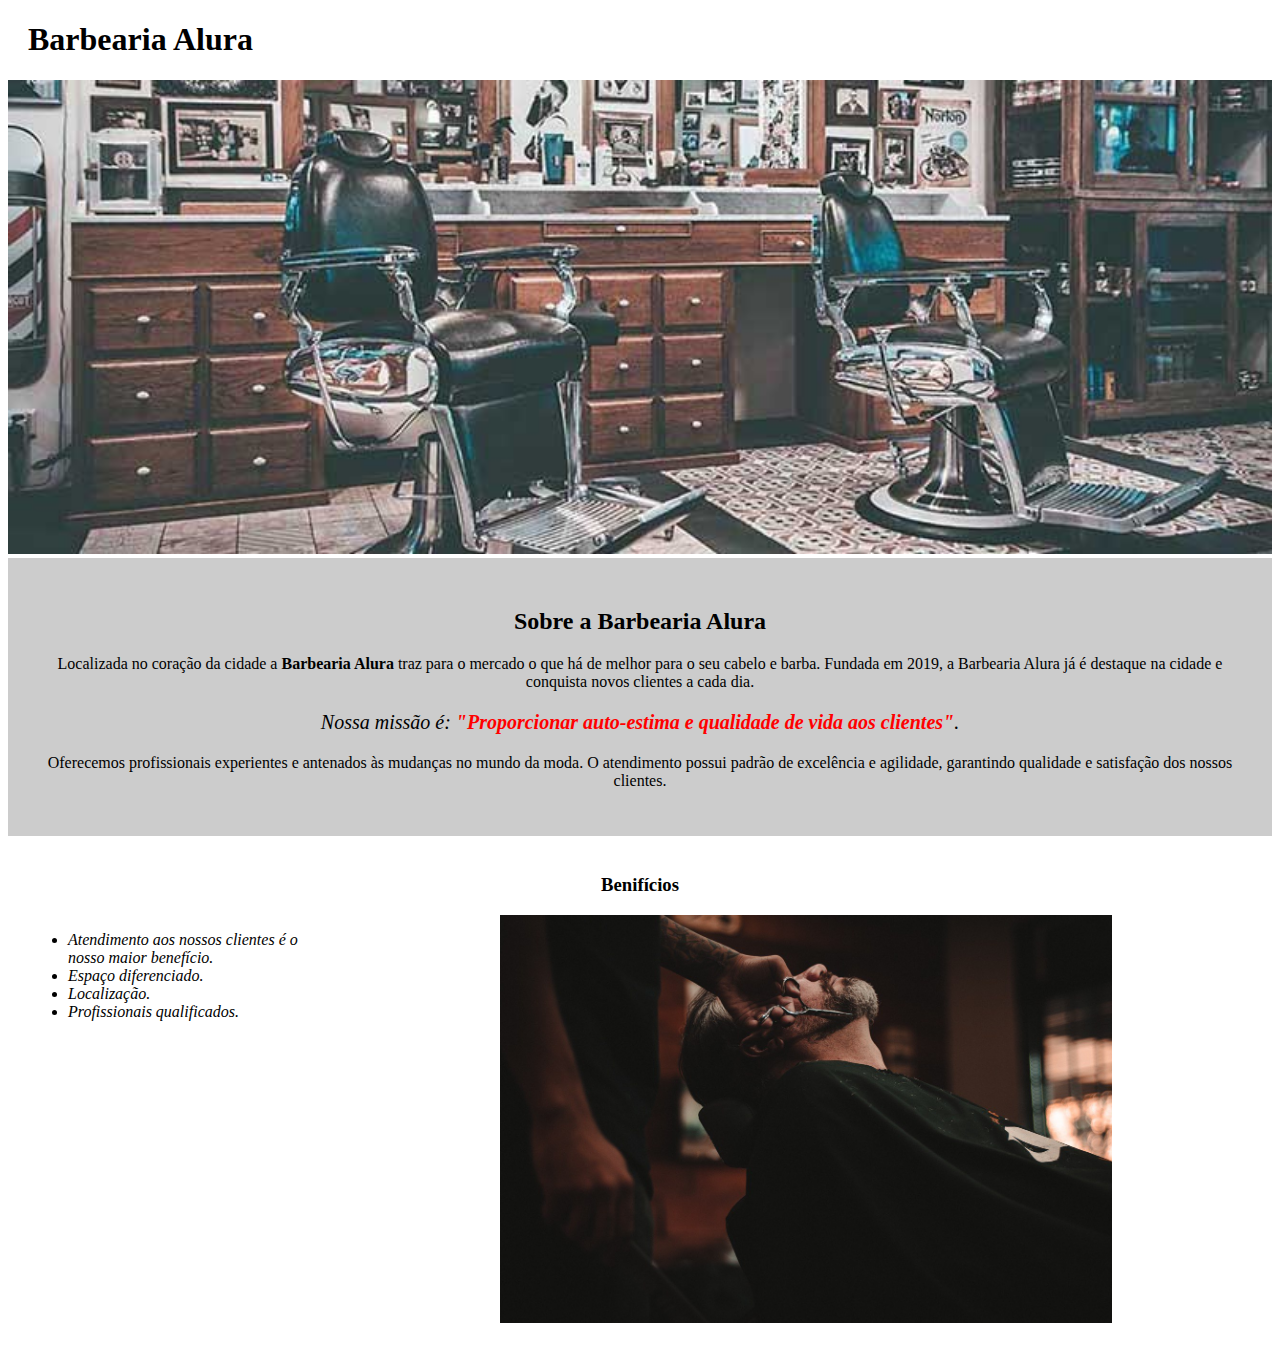
==== index.html @ 04c4652c "primeiro commit" ====
<!DOCTYPE html>
<html lang="pt-br">
	<head>
		<meta charset="UTF-8">
		<link rel="stylesheet" href="style.css">
		<title>Barbearia Alura</title>
	</head>

	<body>
		<header>
			<h1 class="titulo-principal">Barbearia Alura</h1>
		</header>
		<img id="banner" src="banner.jpg">
		<div class="principal">
			<h2 class="titulo-centralizado">Sobre a Barbearia Alura</h2>
			<p>Localizada no coração da cidade a <strong>Barbearia Alura</strong> traz para o mercado o que há de melhor para o seu cabelo e barba. Fundada em 2019, a Barbearia Alura já é destaque na cidade e conquista novos clientes a cada dia.</p>
			<p id="missao"><em>Nossa missão é: <strong>"Proporcionar auto-estima e qualidade de vida aos clientes"</strong>.</em></p>
			<p>Oferecemos profissionais experientes e antenados às mudanças no mundo da moda. O atendimento possui padrão de excelência e agilidade, garantindo qualidade e satisfação dos nossos clientes.</p>
		</div>
		<div class="beneficios">
			<h3 class="titulo-centralizado">Benifícios</h3>
				<ul>
					<li class="itens">Atendimento aos nossos clientes é o nosso maior benefício.</li>
					<li class="itens">Espaço diferenciado.</li>
					<li class="itens">Localização.</li>
					<li class="itens">Profissionais qualificados.</li>
				</ul>
				<img src="beneficios.jpg" class="imagembeneficio">
		</div>
	</body>
</html>
---- style.css ----
body {
   
}
#banner {
    width: 100%;
}

.principal{
    background: #CCCCCC;
    padding: 30px;
}

.titulo-principal {
    padding-left: 20px;
}

.titulo-centralizado {
    text-align: center;
}
p {
    text-align: center;
}

em strong {
    color: red;
}


#missao {
    font-size: 20px;
}

.beneficios{
    background: #FFFFFF;
    padding: 20px;
}

.itens {
    font-style: italic;
}

ul {
    display: inline-block;
    vertical-align: top;
    width: 20%;
    margin-right: 15%;
}
.imagembeneficio{
    width: 50%;
}
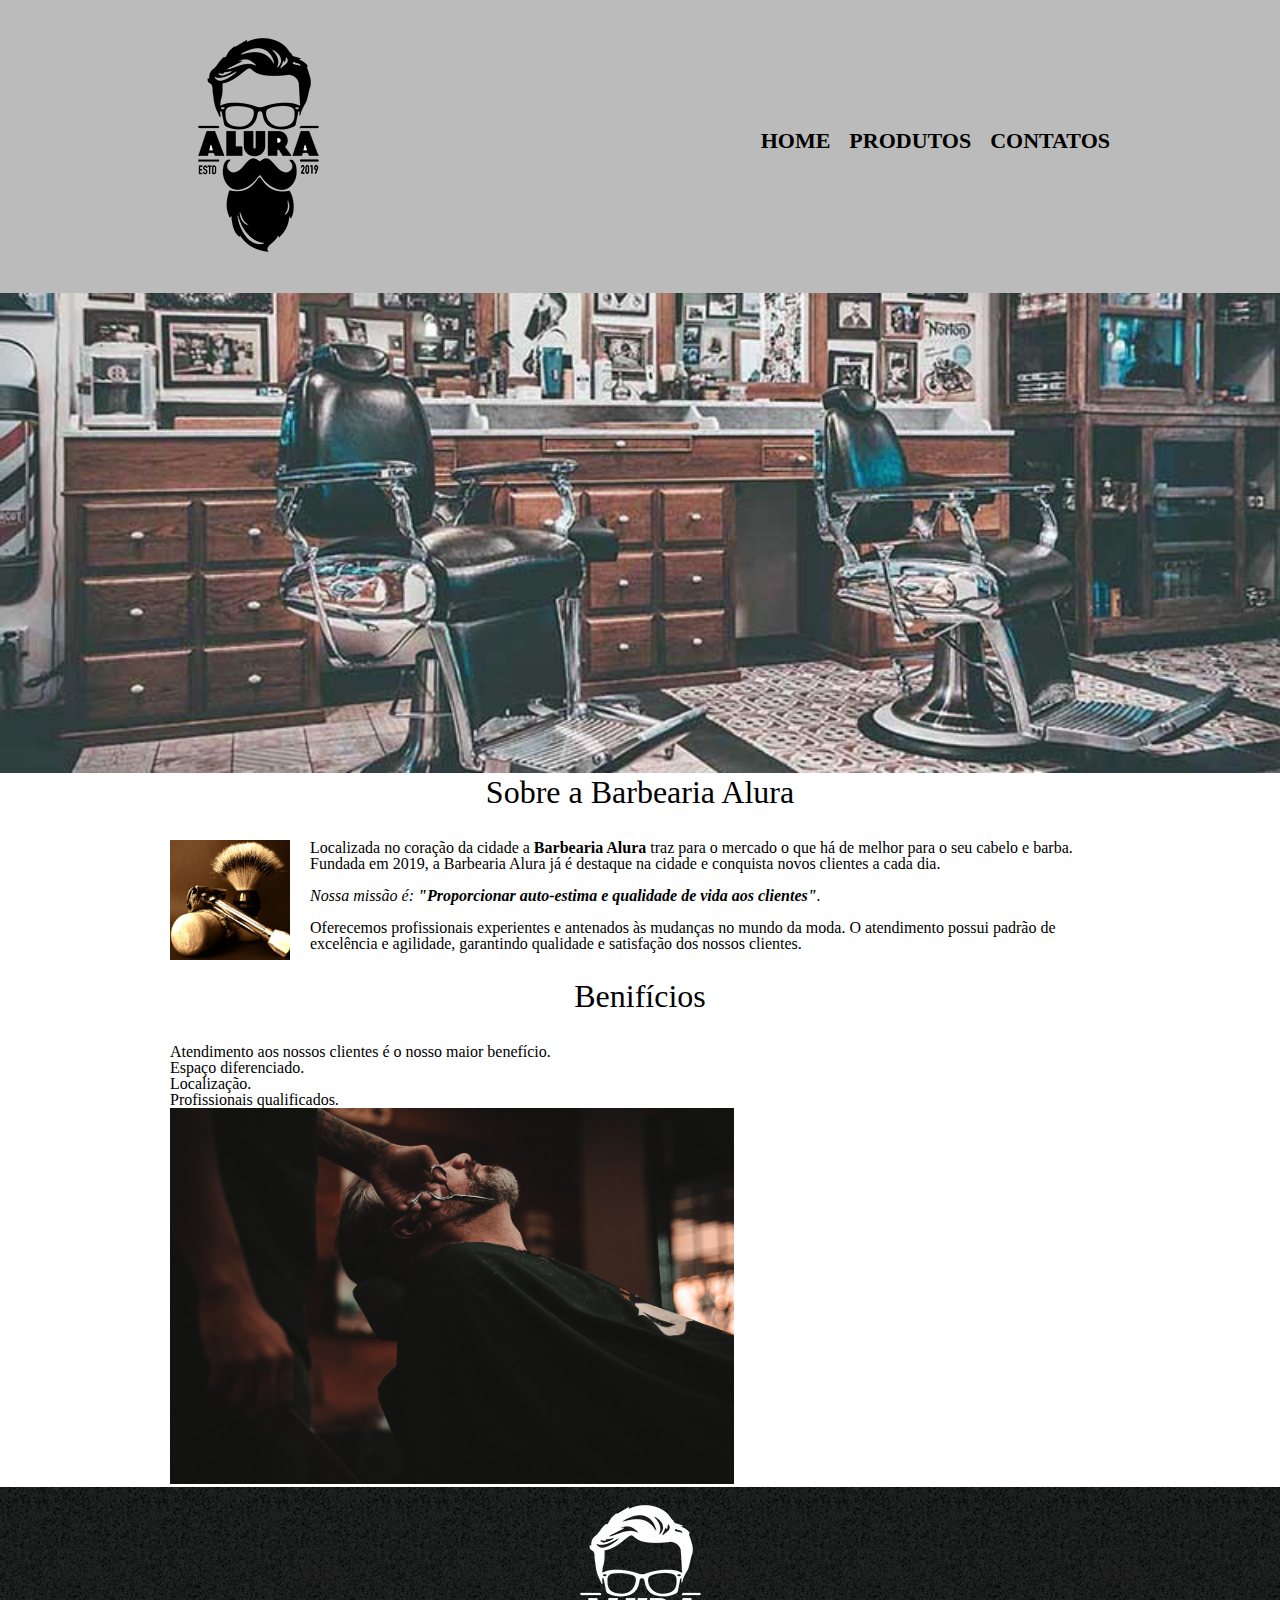
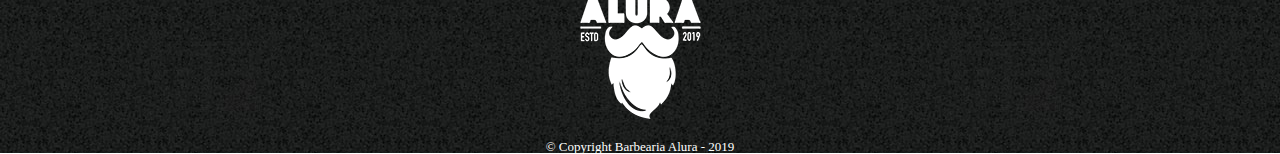
==== commit 5f20b1a7: "Adaptando a página inicial" ====
--- a/index.html
+++ b/index.html
@@ -2,30 +2,48 @@
 <html lang="pt-br">
 	<head>
 		<meta charset="UTF-8">
-		<link rel="stylesheet" href="style.css">
+		<link rel="stylesheet" href="reset.css">
+        <link rel="stylesheet" href="style.css">
 		<title>Barbearia Alura</title>
 	</head>
 
 	<body>
 		<header>
-			<h1 class="titulo-principal">Barbearia Alura</h1>
-		</header>
-		<img id="banner" src="banner.jpg">
-		<div class="principal">
-			<h2 class="titulo-centralizado">Sobre a Barbearia Alura</h2>
-			<p>Localizada no coração da cidade a <strong>Barbearia Alura</strong> traz para o mercado o que há de melhor para o seu cabelo e barba. Fundada em 2019, a Barbearia Alura já é destaque na cidade e conquista novos clientes a cada dia.</p>
-			<p id="missao"><em>Nossa missão é: <strong>"Proporcionar auto-estima e qualidade de vida aos clientes"</strong>.</em></p>
-			<p>Oferecemos profissionais experientes e antenados às mudanças no mundo da moda. O atendimento possui padrão de excelência e agilidade, garantindo qualidade e satisfação dos nossos clientes.</p>
-		</div>
-		<div class="beneficios">
-			<h3 class="titulo-centralizado">Benifícios</h3>
-				<ul>
-					<li class="itens">Atendimento aos nossos clientes é o nosso maior benefício.</li>
-					<li class="itens">Espaço diferenciado.</li>
-					<li class="itens">Localização.</li>
-					<li class="itens">Profissionais qualificados.</li>
-				</ul>
-				<img src="beneficios.jpg" class="imagembeneficio">
-		</div>
+			<div class="caixa">
+			  <h1><img src="logo.png"></h1>
+			  <nav>
+				  <ul>
+					  <li><a href="index.html">Home</a></li>
+					  <li><a href="produto.html">Produtos</a></li>
+					  <li><a href="contato.html">Contatos</a></li>
+				  </ul>
+			  </nav>
+			</div>
+		  </header>
+		<img class="banner" src="banner.jpg">
+		<main>
+			<section class="principal">
+				<h2 class="titulo-pricipal">Sobre a Barbearia Alura</h2>
+				<img class="utensilios" src="utensilios.jpg" alt="Utensilios de um barbeiro.">
+				<p>Localizada no coração da cidade a <strong>Barbearia Alura</strong> traz para o mercado o que há de melhor para o seu cabelo e barba. Fundada em 2019, a Barbearia Alura já é destaque na cidade e conquista novos clientes a cada dia.</p>
+				<p id="missao"><em>Nossa missão é: <strong>"Proporcionar auto-estima e qualidade de vida aos clientes"</strong>.</em></p>
+				<p>Oferecemos profissionais experientes e antenados às mudanças no mundo da moda. O atendimento possui padrão de excelência e agilidade, garantindo qualidade e satisfação dos nossos clientes.</p>
+			</section>
+			<section class="beneficios">
+				<h3 class="titulo-pricipal">Benifícios</h3>
+					<ul>
+						<li class="itens">Atendimento aos nossos clientes é o nosso maior benefício.</li>
+						<li class="itens">Espaço diferenciado.</li>
+						<li class="itens">Localização.</li>
+						<li class="itens">Profissionais qualificados.</li>
+					</ul>
+					<img src="beneficios.jpg" class="imagembeneficio">
+			</section>
+		</main>
 	</body>
+
+	<footer>
+		<img src="logo-branco.png">
+		<p class="copyright">&copy; Copyright Barbearia Alura - 2019</p>
+	</footer>
 </html>--- a/style.css
+++ b/style.css
@@ -1,50 +1,186 @@
-body {
-   
-}
-#banner {
-    width: 100%;
+header{
+  background: #BBBBBB;
+  padding: 20px 0;
 }
 
-.principal{
-    background: #CCCCCC;
-    padding: 30px;
+.caixa{
+    position: relative;
+    width: 940px;
+    margin:0 auto ;
 }
 
-.titulo-principal {
-    padding-left: 20px;
+nav {
+    position: absolute;
+    top: 110px;
+    right: 0;
 }
 
-.titulo-centralizado {
-    text-align: center;
-}
-p {
-    text-align: center;
+nav li {
+    display: inline;
+    margin: 0 0 0 15px;
 }
 
-em strong {
-    color: red;
+nav a {
+    text-transform: uppercase;
+    color: #000000;
+    font-weight: bold;
+    font-size: 22px;
+    text-decoration: none;
 }
 
-
-#missao {
-    font-size: 20px;
+nav a:hover {
+    color: #C78C19;
+    text-decoration:underline;
 }
 
-.beneficios{
-    background: #FFFFFF;
-    padding: 20px;
+.produtos {
+    width: 940px;
+    margin: 0 auto;
+    padding: 50px 0;
 }
 
-.itens {
+/*
+box-sizing serve para que as divisões de espeço não seje contadas juntas.
+*/
+.produtos li {
+    display: inline-block;
+    text-align: center;
+    width: 30%;
+    vertical-align: top;
+    margin:0 1.5%;
+    padding: 30px 20px;
+    box-sizing: border-box; 
+    border: 2px solid #000000;
+    border-radius: 10px; 
+}
+
+.produtos li:hover {
+    border-color: #C78C19;
+}
+
+.produtos li:hover h2 {
+    font-size: 34px;
+}
+
+.produtos li:active {
+    border-color: #088C19;
+}
+
+.produtos h2 {
+    font-size: 30px;
+    font-weight: bold;
+}
+
+.produto-descricao {
+    font-size: 18px;
+}
+
+.produto-preco {
+    font-size: 22px;
+    font-weight: bold;
+    margin-top: 10px;
+}
+
+footer {
+    text-align: center;
+    background: url("bg.jpg");
+}
+
+.copyright{
+    color: #FFFFFF;
+    font-size: 13px;
+}
+
+main {
+    width: 940px;
+    margin: 0 auto;
+}
+
+form {
+    margin: 40px 0;
+}
+
+form label, form legend {
+    display: block;
+    font-size: 20px;
+    margin: 0 0 10px;
+}
+
+.input-padrao {
+    display: block;
+    margin: 0 0 20px;
+    padding: 10px 25px;
+    width: 50%;
+}
+
+.checkbox{
+    margin: 20px 0;
+}
+
+.enviar{
+    width: 40%;
+    padding: 15px 0;
+    background: orange;
+    color: white;
+    font-weight: bold;
+    font-size: 18px;
+    border: none;
+    border-radius: 5px;
+    transition: 1s all;
+    cursor: pointer;
+}
+
+.enviar:hover {
+    background: darkorange;
+    transform: scale(1.2);
+}
+
+table {
+    margin: 20px 0 40px;
+}
+
+thead{
+    background: #555555;
+    font-weight: bold;
+    color: white;
+}
+
+td, th {
+    border: 1px solid #000000;
+    padding: 8px 15px;
+}
+
+/* 
+css do pagina principal */ 
+.banner {
+    width:100% ;
+}
+
+.titulo-pricipal {
+    text-align: center;
+    font-size: 2em;
+    margin: 0 0 1em;
+    clear: left;
+}
+
+.principal p {
+    margin: 0 0 1em;
+}
+
+.principal strong {
+    font-weight: bold;
+}
+
+.principal em {
     font-style: italic;
 }
 
-ul {
-    display: inline-block;
-    vertical-align: top;
-    width: 20%;
-    margin-right: 15%;
+.utensilios {
+    width: 120px;
+    float: left;
+    margin: 0 20px 20px 0;
 }
-.imagembeneficio{
-    width: 50%;
+
+.imagembeneficio {
+    width: 60%;
 }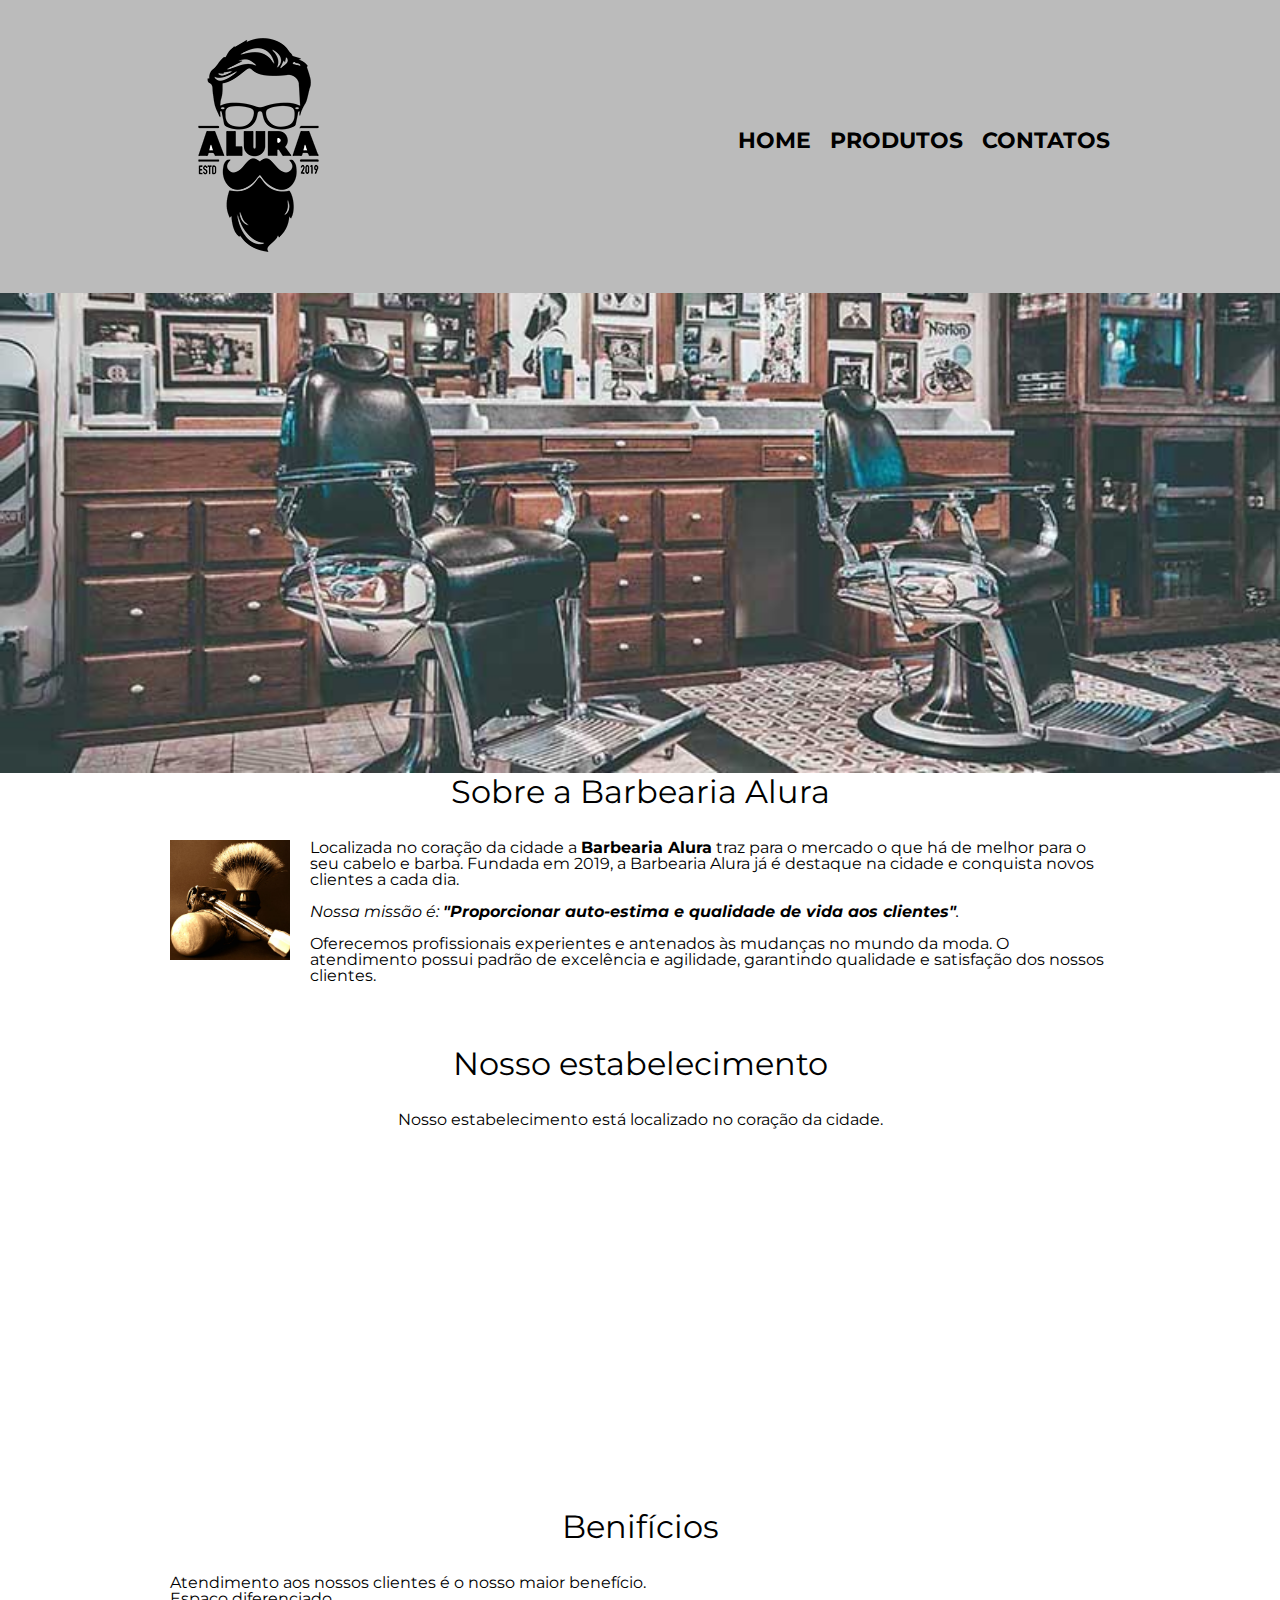
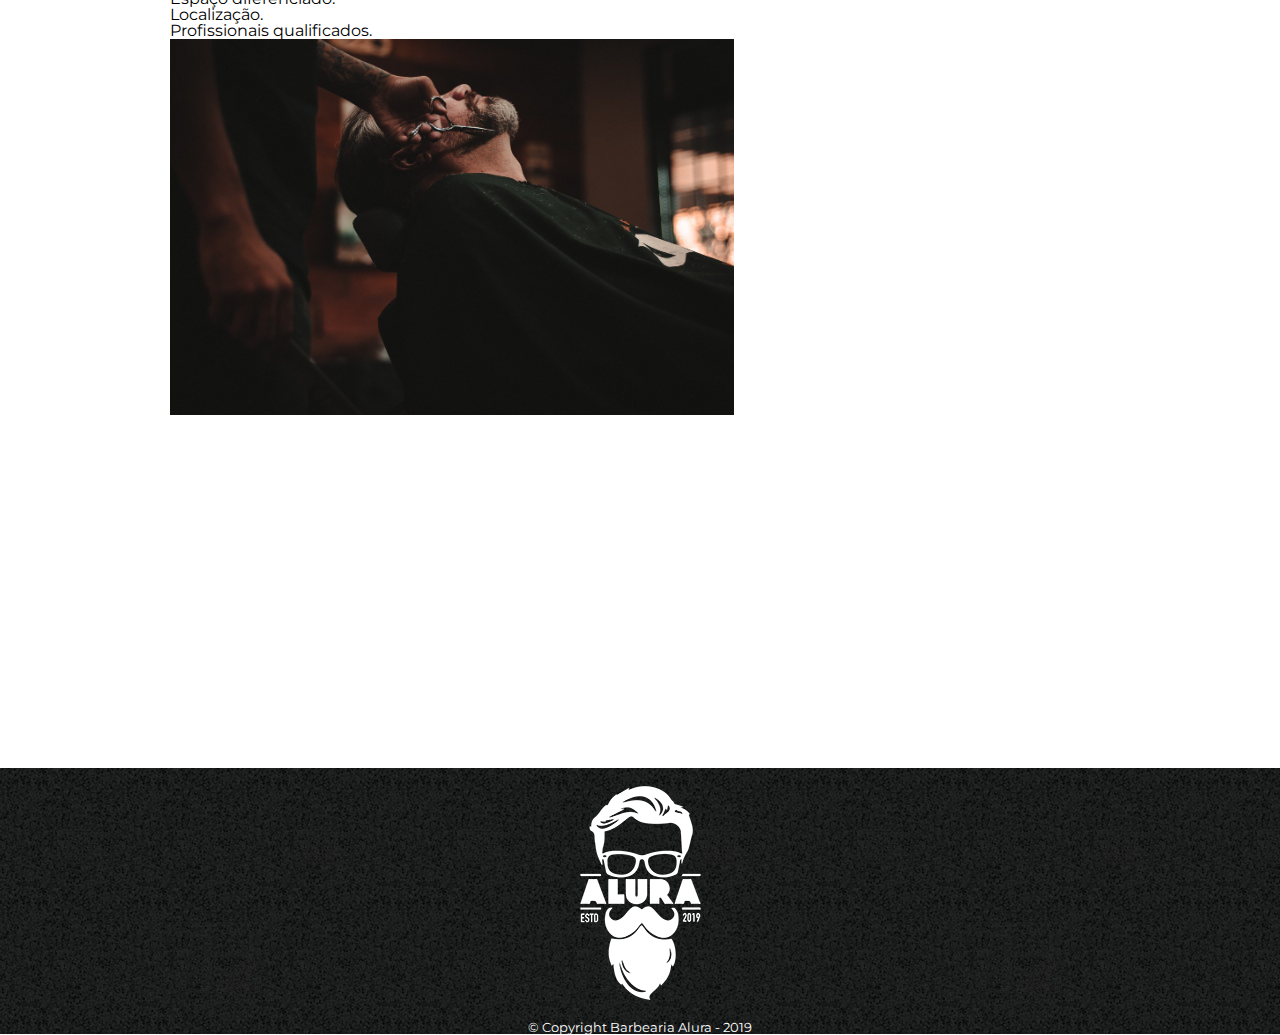
==== commit e99f933e: "Conteudo externo" ====
--- a/index.html
+++ b/index.html
@@ -3,7 +3,8 @@
 	<head>
 		<meta charset="UTF-8">
 		<link rel="stylesheet" href="reset.css">
-        <link rel="stylesheet" href="style.css">
+		<link rel="stylesheet" href="style.css">
+		<link href="https://fonts.googleapis.com/css?family=Montserrat&display=swap" rel="stylesheet">
 		<title>Barbearia Alura</title>
 	</head>
 
@@ -29,6 +30,14 @@
 				<p id="missao"><em>Nossa missão é: <strong>"Proporcionar auto-estima e qualidade de vida aos clientes"</strong>.</em></p>
 				<p>Oferecemos profissionais experientes e antenados às mudanças no mundo da moda. O atendimento possui padrão de excelência e agilidade, garantindo qualidade e satisfação dos nossos clientes.</p>
 			</section>
+			<section class="mapa">
+				<h3 class="titulo-pricipal">Nosso estabelecimento</h3>
+				<p>Nosso estabelecimento está localizado no coração da cidade.</p>
+				<iframe src="https://www.google.com/maps/embed?pb=!1m18!1m12!1m3!1d3675.294614743427!2d-43.17833038556042!3d-22.90250174347481!2
+				m3!1f0!2f0!3f0!3m2!1i1024!2i768!4f13.1!3m3!1m2!1s0x997f5f371c4e59%3A0x9938d55dca1fbf51!2sCaelum%20-%20Ensino%20e%20Inova%C3%A7%C3%A3o!
+				5e0!3m2!1spt-BR!2sbr!4v1577753628082!5m2!1spt-BR!2sbr" 
+				width="100%" height="300" frameborder="0" style="border:0;" allowfullscreen=""></iframe>
+			</section>
 			<section class="beneficios">
 				<h3 class="titulo-pricipal">Benifícios</h3>
 					<ul>
@@ -38,6 +47,11 @@
 						<li class="itens">Profissionais qualificados.</li>
 					</ul>
 					<img src="beneficios.jpg" class="imagembeneficio">
+					<div class="video">
+						<iframe width="560" height="315" src="https://www.youtube.com/embed/wcVVXUV0YUY"
+						 frameborder="0" allow="accelerometer; autoplay; encrypted-media; gyroscope; picture-in-picture"
+						  allowfullscreen></iframe>
+					</div>
 			</section>
 		</main>
 	</body>
--- a/style.css
+++ b/style.css
@@ -1,3 +1,7 @@
+body{
+    font-family: 'Montserrat', sans-serif;
+}
+
 header{
   background: #BBBBBB;
   padding: 20px 0;
@@ -183,4 +187,18 @@
 
 .imagembeneficio {
     width: 60%;
+}
+
+.mapa {
+    padding: 3em 0;
+}
+
+.mapa p {
+    margin: 0 0 2em;
+    text-align: center;
+}
+
+.video{
+    width: 560px;
+    margin: 1em auto;
 }